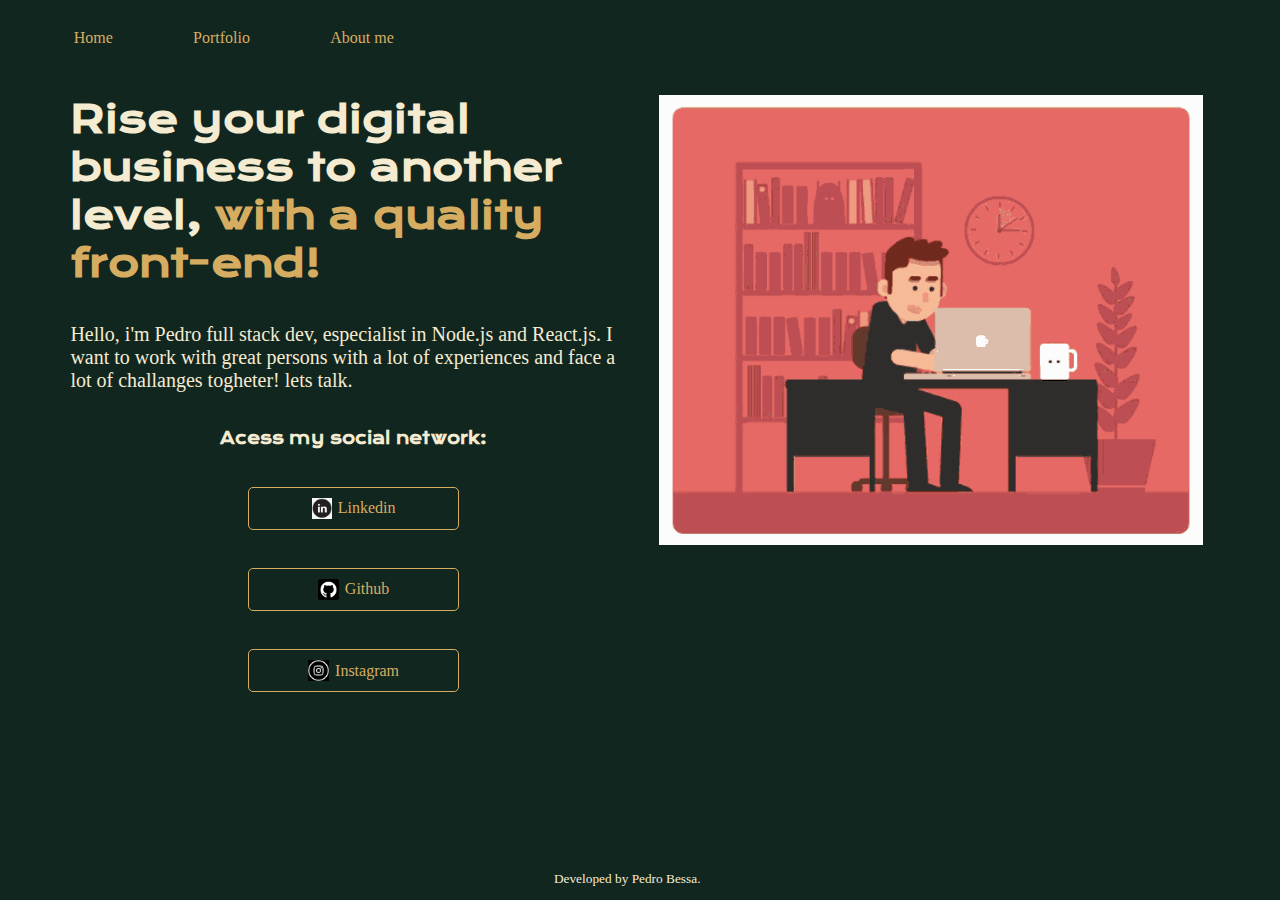
==== First-personal-page-main/First-personal-page-main/index.html @ 8e67e6b1 "padronizing and harmonizing" ====
<!DOCTYPE html>
<html lang="en">

<head>
    <meta charset="UTF-8">
    <meta http-equiv="X-UA-Compatible" content="IE=edge">
    <meta name="viewport" content="width=device-width, initial-scale=1.0">
    <link rel="stylesheet" href="./assets/styles/reset.css">
    <link rel="stylesheet" href="./assets/styles/style.css">
    <title>Portfolio</title>
</head>

<body>
    <header class="header">
        <nav class="navigation__menu">
            <a class="navigation__link" href="index.html">Home</a>
            <a class="navigation__link">Portfolio</a>
            <a class="navigation__link" href="aboutme.html">About me</a>
        </nav>
    </header>
    <main class="main">
        <section class="presentation__content">
            <h1 class="presentation__content__title">Rise your digital business to another level, <strong
                    class="title_emphasis">with a quality
                    front-end!</strong></h1>
            <p class="presentation__content__paragraf">Hello, i'm Pedro full stack dev, especialist in Node.js and
                React.js. I want to work with
                great persons with a lot of experiences and face a lot of challanges togheter! lets talk.
            </p>
            <div class="button">
                <h2 class="text__to__social">Acess my social network:</h2>
                <a class="presentation__links" href="https://www.linkedin.com/in/pedro-henrique-bessa-0b9900237/">
                    <img class="link__logo" src="assets/img index/linkedln logo.png">
                    Linkedin
                </a>
                <a class="presentation__links" href="https://github.com/Pedrohsbessa">
                    <img class="link__logo" src="assets/img index/git hub.png">
                    Github
                </a>
                <a class="presentation__links" href="https://www.instagram.com/">
                    <img class="link__logo" src="assets/img index/instagram logo.png">
                    Instagram
                </a>

            </div>
        </section>
        <img class="backimage" src="assets/img index/developer.gif" alt=" imagem de fundo">
    </main>
    <footer class="footer">
        <div class="footer__son">
            <p> Developed by Pedro Bessa.</p>
        </div>
    </footer>
</body>
</html>
---- First-personal-page-main/First-personal-page-main/assets/styles/style.css ----
@import url('https://fonts.googleapis.com/css2?family=Krona+One&display=swap');
@import url('https://fonts.googleapis.com/css2?family=Montserrat:wght@100&display=swap');

:root {
    --primary-color: #122620;
    --secondary-color: #D6AD60;
    --text-collor: #F4EBD0;
    --hover-color: #6b5e45;
    --primaruy-font: 'Krona One', sans-serif;
    --secondary-font: 'Montserrat', sans-serif, 600;
}

body {
    box-sizing: border-box;
    height: 100%;
    background-color: var(--primary-color);
    color: var(--text-collor);
}

.title_emphasis {
    color: var(--secondary-color);
    text-overflow: ellipsis;
}

.main {
    padding: 1% 6% 6% 5.5%;
    display: flex;
    flex-direction: flex;
    justify-content: space-between;
}

.presentation__content {
    display: flex;
    flex-direction: column;
    width: 50%;
    gap: 8%;
}

.presentation__content__title {
    width: 100%;
    font-family: var(--primaruy-font);
    font-size: 2.375rem;
}

.presentation__content__paragraf {
    font-size: 1.25rem;
    font-family: var(--secondary-font);
}

.text__to__social {
    font-family: var(--primaruy-font);
    font-size: 1rem;

}

.button {
    display: flex;
    flex-direction: column;
    justify-content: space-between;
    align-items: center;
    gap: 25%;
}

.link__logo {
    height: 70%;
}

.presentation__links {
    display: flex;
    align-items: center;
    justify-content: center;
    gap: 3%;
    padding: 1%;
    border-radius: 5px;
    width: 35%;
    height: 30px;
    text-align: center;
    border: 1.4px solid var(--secondary-color);
    color: var(--secondary-color);
    text-decoration: none;
    font-family: var(--secondary-font);
}

.presentation__links:hover {
    background-color: var(--hover-color);
}

.backimage {
    width: 48%;
    height: 450px;
}

.footer {
    background-color: var(--primary-color);
    padding: 1%;
    position: fixed;
    width: 100vw;
    bottom: 0;
    right: 0;
    display: flex;
    justify-content: center;
    font-family: var(--secondary-font);
    font-size: smaller;

}

.footer:hover {
    background-color: var(--hover-color);
    cursor: pointer;
}

.header {
    padding: 1.5% 0 2% 5%;
}

.navigation__menu {
    display: flex;
    gap: 5%;

}

.navigation__link {
    font-family: var(--secondary-font) 1.5rem;
    color: var(--secondary-color);
    padding: 0.8% 0.8%;
    border-radius: 5%;
    text-decoration: none;
}

.navigation__link:hover {
    background-color: var(--hover-color);
    border: 0.1px solid var(--secondary-color);
    cursor: pointer;
}
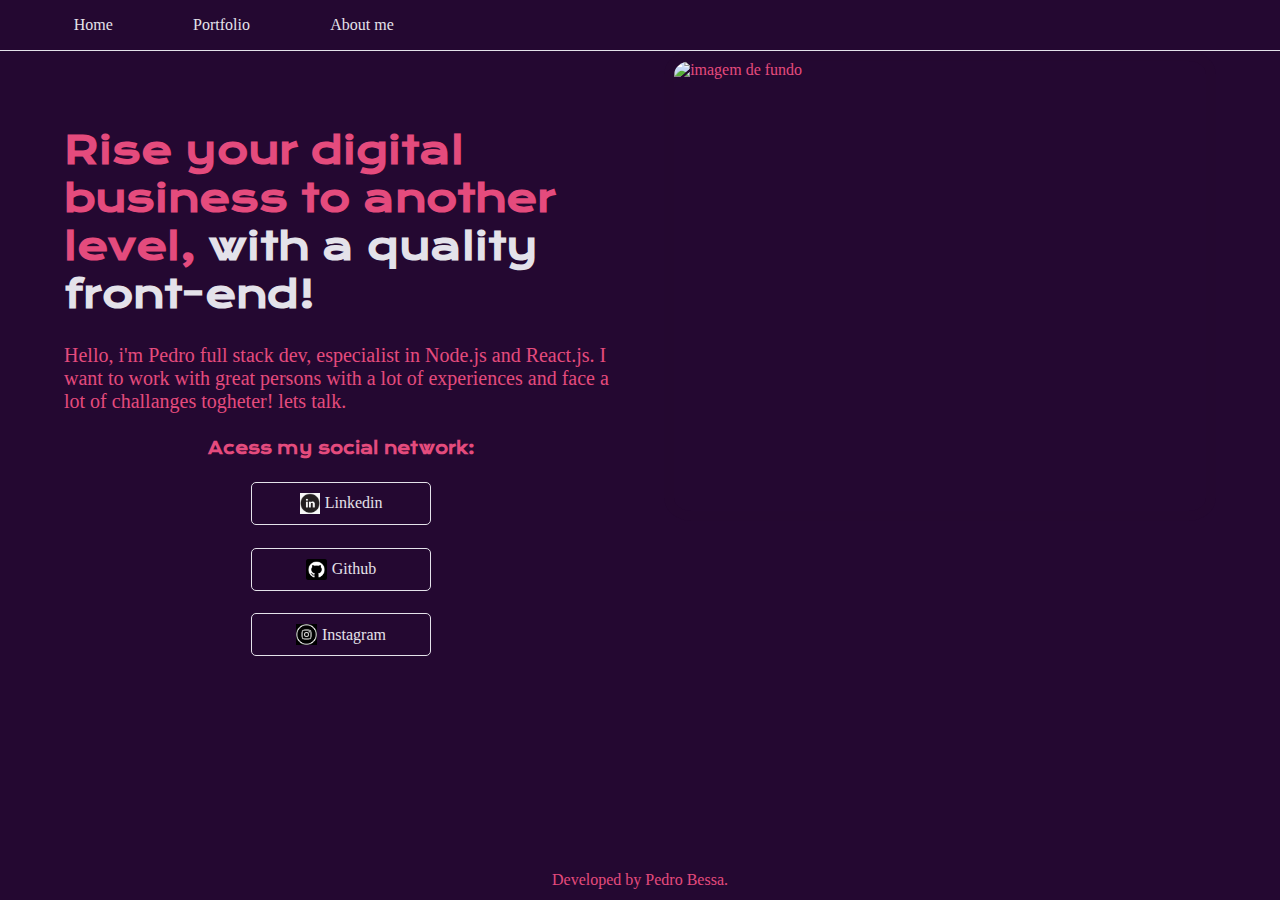
==== commit 758ab42f: "finalize the first styling idea and making it more responsive" ====
--- a/First-personal-page-main/First-personal-page-main/index.html
+++ b/First-personal-page-main/First-personal-page-main/index.html
@@ -30,26 +30,27 @@
             <div class="button">
                 <h2 class="text__to__social">Acess my social network:</h2>
                 <a class="presentation__links" href="https://www.linkedin.com/in/pedro-henrique-bessa-0b9900237/">
-                    <img class="link__logo" src="assets/img index/linkedln logo.png">
+                    <img class="link__logo" src="./assets/img index/linkedln logo.png">
                     Linkedin
                 </a>
                 <a class="presentation__links" href="https://github.com/Pedrohsbessa">
-                    <img class="link__logo" src="assets/img index/git hub.png">
+                    <img class="link__logo" src="./assets/img index/git hub.png">
                     Github
                 </a>
                 <a class="presentation__links" href="https://www.instagram.com/">
-                    <img class="link__logo" src="assets/img index/instagram logo.png">
+                    <img class="link__logo" src="./assets/img index/instagram logo.png">
                     Instagram
                 </a>
 
             </div>
         </section>
-        <img class="backimage" src="assets/img index/developer.gif" alt=" imagem de fundo">
+        <img class="backimage" src="./assets/img index/retro-city.gif" alt=" imagem de fundo">
     </main>
     <footer class="footer">
         <div class="footer__son">
-            <p> Developed by Pedro Bessa.</p>
+            <span> Developed by Pedro Bessa.</span>
         </div>
     </footer>
 </body>
+
 </html>--- a/First-personal-page-main/First-personal-page-main/assets/styles/style.css
+++ b/First-personal-page-main/First-personal-page-main/assets/styles/style.css
@@ -2,19 +2,28 @@
 @import url('https://fonts.googleapis.com/css2?family=Montserrat:wght@100&display=swap');
 
 :root {
-    --primary-color: #122620;
-    --secondary-color: #D6AD60;
-    --text-collor: #F4EBD0;
-    --hover-color: #6b5e45;
+    --primary-color: #240831;
+    --secondary-color: #E4E2EA;
+    --text-collor: #E44B7D;
+    --hover-color: #54086B;
     --primaruy-font: 'Krona One', sans-serif;
     --secondary-font: 'Montserrat', sans-serif, 600;
 }
 
 body {
-    box-sizing: border-box;
-    height: 100%;
+    display: flex;
+    flex-direction: column;
+    min-height: 100vh;
     background-color: var(--primary-color);
     color: var(--text-collor);
+}
+
+.main {
+    padding: 0% 5%;
+    display: flex;
+    justify-content: space-between;
+    align-items: center;
+    gap: 4%;
 }
 
 .title_emphasis {
@@ -22,17 +31,11 @@
     text-overflow: ellipsis;
 }
 
-.main {
-    padding: 1% 6% 6% 5.5%;
-    display: flex;
-    flex-direction: flex;
-    justify-content: space-between;
-}
-
 .presentation__content {
     display: flex;
     flex-direction: column;
     width: 50%;
+    height: 20rem;
     gap: 8%;
 }
 
@@ -56,9 +59,8 @@
 .button {
     display: flex;
     flex-direction: column;
-    justify-content: space-between;
     align-items: center;
-    gap: 25%;
+    gap: 15%;
 }
 
 .link__logo {
@@ -67,14 +69,13 @@
 
 .presentation__links {
     display: flex;
+    justify-content: center;
     align-items: center;
-    justify-content: center;
     gap: 3%;
     padding: 1%;
     border-radius: 5px;
-    width: 35%;
+    width: 30%;
     height: 30px;
-    text-align: center;
     border: 1.4px solid var(--secondary-color);
     color: var(--secondary-color);
     text-decoration: none;
@@ -86,31 +87,36 @@
 }
 
 .backimage {
+    border-radius: 5%;
+    border: 10px solid rgba(33, 21, 34, .05);
     width: 48%;
     height: 450px;
 }
 
 .footer {
-    background-color: var(--primary-color);
-    padding: 1%;
-    position: fixed;
-    width: 100vw;
+
+    background-color: var(--primaruy-font);
+    font-family: var(--secondary-font);
+    margin-top: auto;
+    height: 40px;
+    display: flex;
+    align-items: center;
+    justify-content: center;
     bottom: 0;
-    right: 0;
+}
+
+.footer__son {
     display: flex;
     justify-content: center;
-    font-family: var(--secondary-font);
-    font-size: smaller;
-
 }
 
 .footer:hover {
     background-color: var(--hover-color);
-    cursor: pointer;
 }
 
 .header {
-    padding: 1.5% 0 2% 5%;
+    padding: .5% 0 .5% 5%;
+    border-bottom: 1px solid var(--secondary-color);
 }
 
 .navigation__menu {
@@ -131,4 +137,25 @@
     background-color: var(--hover-color);
     border: 0.1px solid var(--secondary-color);
     cursor: pointer;
+}
+
+@media (max-width: 600px) {
+    .presentation__content {
+        flex-direction: column-reverse;
+        padding: 5%;
+    }
+
+    .presentation__content {
+        width: auto;
+        ;
+    }
+
+    .header {
+        padding: 10%;
+    }
+
+    .navigation__menu {
+        justify-content: center;
+
+    }
 }